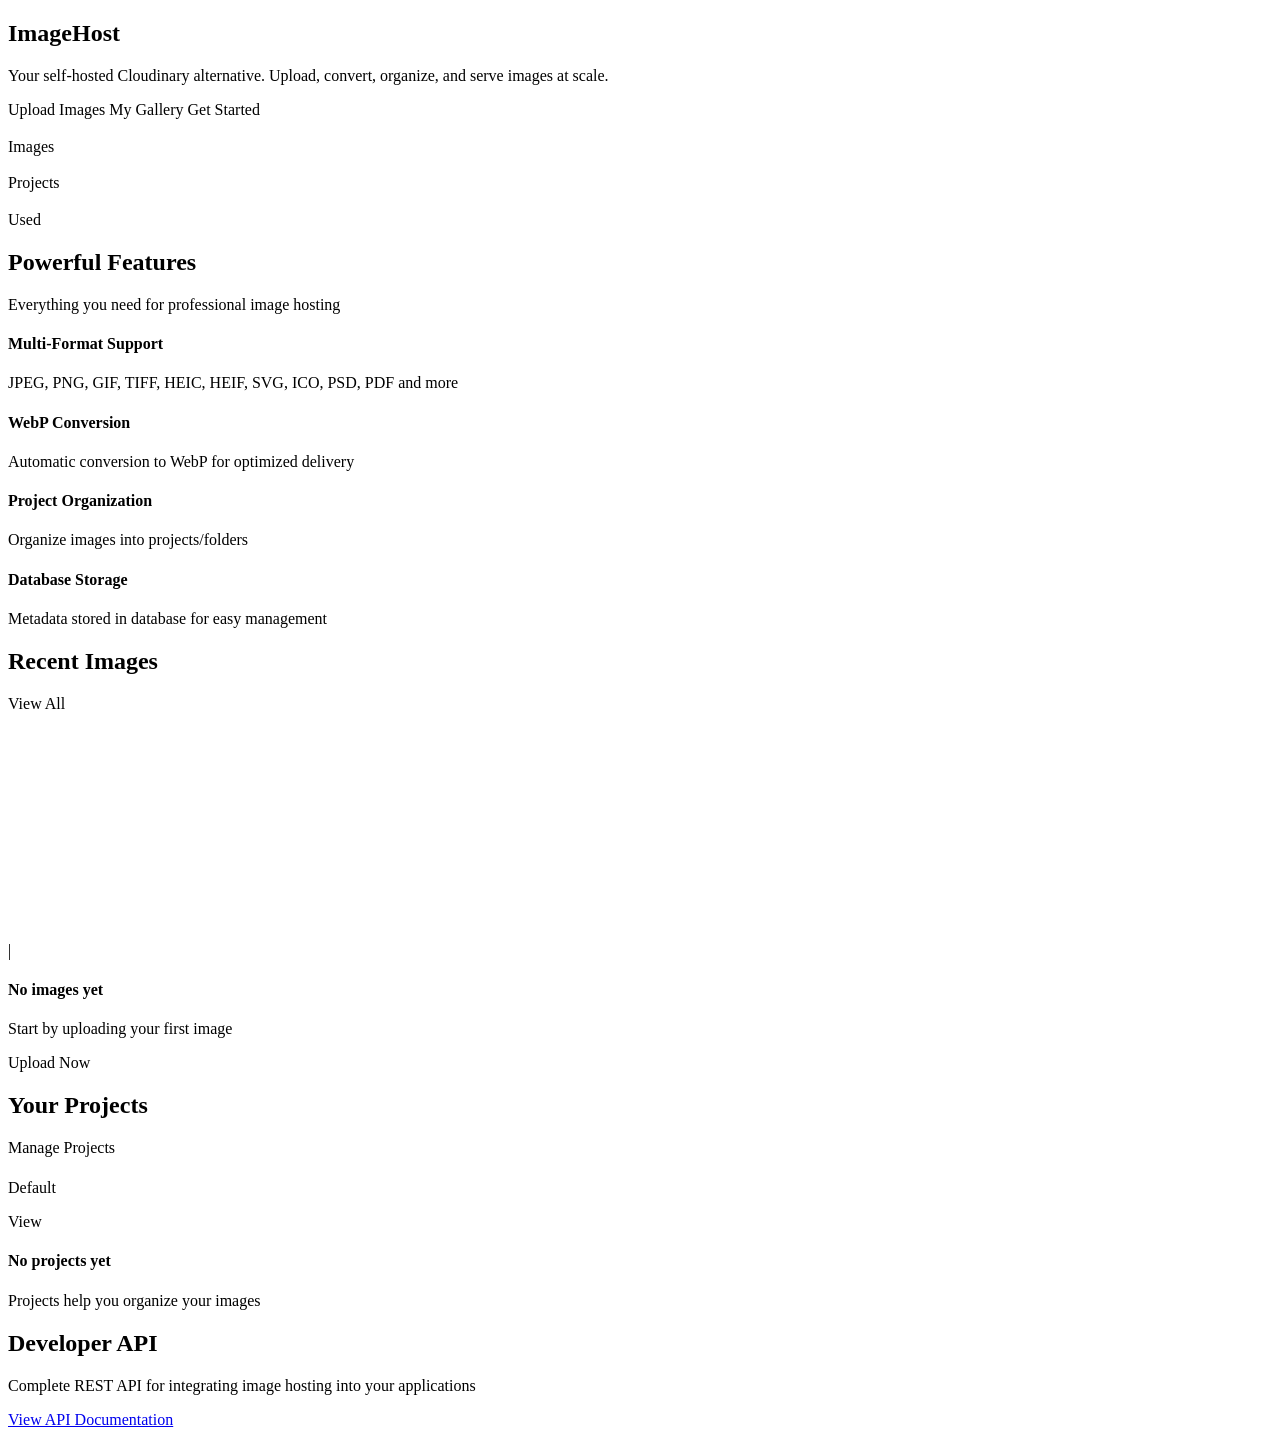
==== src/main/resources/templates/index.html @ b4fa298e "initial commit" ====
<!DOCTYPE html>
<html lang="en" xmlns:th="http://www.thymeleaf.org" xmlns:sec="http://www.thymeleaf.org/extras/spring-security">
<head>
    <meta charset="UTF-8">
    <meta name="viewport" content="width=device-width, initial-scale=1.0">
    <title>ImageHost - Self-Hosted Image Hosting</title>
</head>
<body>
    <div th:replace="~{base :: head}"></div>
    
    <div th:replace="~{base :: body}" th:with="
        title='ImageHost - Self-Hosted Image Hosting',
        content=~{::main-content},
        scripts=''
    ">
        <main role="main" class="main-content">
            <!-- Hero Section -->
            <section class="bg-gradient-primary text-white py-5">
                <div class="container py-4">
                    <div class="row align-items-center">
                        <div class="col-lg-7">
                            <h1 class="display-4 fw-bold mb-3">
                                <i class="fas fa-image me-3"></i>ImageHost
                            </h1>
                            <p class="lead mb-4">
                                Your self-hosted Cloudinary alternative. Upload, convert, organize, and serve images at scale.
                            </p>
                            <div class="d-flex gap-3 flex-wrap">
                                <a sec:authorize="isAuthenticated()" th:href="@{/upload}" class="btn btn-light btn-lg px-4">
                                    <i class="fas fa-upload me-2"></i> Upload Images
                                </a>
                                <a sec:authorize="isAuthenticated()" th:href="@{/gallery}" class="btn btn-outline-light btn-lg px-4">
                                    <i class="fas fa-images me-2"></i> My Gallery
                                </a>
                                <a sec:authorize="!isAuthenticated()" th:href="@{/register}" class="btn btn-light btn-lg px-4">
                                    <i class="fas fa-user-plus me-2"></i> Get Started
                                </a>
                            </div>
                            
                            <!-- Stats -->
                            <div sec:authorize="isAuthenticated()" class="mt-4">
                                <div class="row text-center">
                                    <div class="col-4">
                                        <h3 class="mb-0" th:text="${totalImages ?: 0}"></h3>
                                        <p class="mb-0 small">Images</p>
                                    </div>
                                    <div class="col-4">
                                        <h3 class="mb-0" th:text="${totalProjects ?: 0}"></h3>
                                        <p class="mb-0 small">Projects</p>
                                    </div>
                                    <div class="col-4">
                                        <h3 class="mb-0">
                                            <span th:text="${#numbers.formatDecimal(storageUsed ?: 0, 1, 2)} + ' MB'"></span>
                                        </h3>
                                        <p class="mb-0 small">Used</p>
                                    </div>
                                </div>
                            </div>
                        </div>
                        <div class="col-lg-5 d-none d-lg-block">
                            <div class="position-relative">
                                <div class="rounded-circle bg-white bg-opacity-10 p-4 d-inline-block">
                                    <i class="fas fa-images text-primary display-4"></i>
                                </div>
                            </div>
                        </div>
                    </div>
                </div>
            </section>

            <!-- Features Section -->
            <section class="py-5">
                <div class="container">
                    <div class="text-center mb-5">
                        <h2 class="fw-bold">Powerful Features</h2>
                        <p class="text-muted">Everything you need for professional image hosting</p>
                    </div>
                    
                    <div class="row g-4">
                        <div class="col-md-6 col-lg-3">
                            <div class="card border-0 shadow-sm h-100">
                                <div class="card-body text-center p-4">
                                    <div class="bg-primary bg-opacity-10 rounded-circle p-3 d-inline-block mb-3">
                                        <i class="fas fa-images text-primary fa-2x"></i>
                                    </div>
                                    <h4 class="mb-2">Multi-Format Support</h4>
                                    <p class="text-muted small mb-0">
                                        JPEG, PNG, GIF, TIFF, HEIC, HEIF, SVG, ICO, PSD, PDF and more
                                    </p>
                                </div>
                            </div>
                        </div>
                        
                        <div class="col-md-6 col-lg-3">
                            <div class="card border-0 shadow-sm h-100">
                                <div class="card-body text-center p-4">
                                    <div class="bg-success bg-opacity-10 rounded-circle p-3 d-inline-block mb-3">
                                        <i class="fas fa-file-image text-success fa-2x"></i>
                                    </div>
                                    <h4 class="mb-2">WebP Conversion</h4>
                                    <p class="text-muted small mb-0">
                                        Automatic conversion to WebP for optimized delivery
                                    </p>
                                </div>
                            </div>
                        </div>
                        
                        <div class="col-md-6 col-lg-3">
                            <div class="card border-0 shadow-sm h-100">
                                <div class="card-body text-center p-4">
                                    <div class="bg-info bg-opacity-10 rounded-circle p-3 d-inline-block mb-3">
                                        <i class="fas fa-folder text-info fa-2x"></i>
                                    </div>
                                    <h4 class="mb-2">Project Organization</h4>
                                    <p class="text-muted small mb-0">
                                        Organize images into projects/folders
                                    </p>
                                </div>
                            </div>
                        </div>
                        
                        <div class="col-md-6 col-lg-3">
                            <div class="card border-0 shadow-sm h-100">
                                <div class="card-body text-center p-4">
                                    <div class="bg-warning bg-opacity-10 rounded-circle p-3 d-inline-block mb-3">
                                        <i class="fas fa-database text-warning fa-2x"></i>
                                    </div>
                                    <h4 class="mb-2">Database Storage</h4>
                                    <p class="text-muted small mb-0">
                                        Metadata stored in database for easy management
                                    </p>
                                </div>
                            </div>
                        </div>
                    </div>
                </div>
            </section>

            <!-- Recent Images Section -->
            <section class="bg-light py-5" sec:authorize="isAuthenticated()">
                <div class="container">
                    <div class="d-flex justify-content-between align-items-center mb-4">
                        <h2 class="fw-bold mb-0">Recent Images</h2>
                        <a th:href="@{/gallery}" class="btn btn-outline-primary">
                            <i class="fas fa-images me-2"></i> View All
                        </a>
                    </div>
                    
                    <div class="row g-4" th:if="${recentImages && !recentImages.empty}">
                        <div class="col-md-6 col-lg-4" th:each="image : ${recentImages}">
                            <div class="card border-0 shadow-sm h-100">
                                <div class="position-relative">
                                    <img th:src="${image.fullWebpUrl}" 
                                         th:alt="${image.originalFilename}" 
                                         class="card-img-top rounded-0" 
                                         style="height: 200px; object-fit: cover;">
                                    <span class="badge bg-primary position-absolute top-3 end-3">
                                        <i class="fas fa-file-image me-1"></i> 
                                        <span th:text="${image.originalFormat}"></span>
                                    </span>
                                </div>
                                <div class="card-body">
                                    <h6 class="card-title mb-1" th:text="${image.originalFilename}"></h6>
                                    <p class="card-text small text-muted mb-2">
                                        <span th:text="${image.width} + 'x' + ${image.height}"></span> | 
                                        <span th:text="${#numbers.formatDecimal(image.fileSize, 1, 2)} + ' KB'"></span>
                                    </p>
                                    <div class="d-flex justify-content-between align-items-center">
                                        <small class="text-muted" th:text="${#temporals.format(image.createdAt, 'MMM dd, yyyy')}"></small>
                                        <a th:href="${image.fullUrl}" class="btn btn-sm btn-outline-secondary">
                                            <i class="fas fa-download"></i>
                                        </a>
                                    </div>
                                </div>
                            </div>
                        </div>
                    </div>
                    
                    <div class="text-center py-4" th:if="${!recentImages || recentImages.empty}">
                        <div class="py-5">
                            <i class="fas fa-images fa-3x text-muted mb-3"></i>
                            <h4 class="text-muted">No images yet</h4>
                            <p class="text-muted">Start by uploading your first image</p>
                            <a th:href="@{/upload}" class="btn btn-primary">
                                <i class="fas fa-upload me-2"></i> Upload Now
                            </a>
                        </div>
                    </div>
                </div>
            </section>

            <!-- Projects Section -->
            <section class="py-5" sec:authorize="isAuthenticated()">
                <div class="container">
                    <div class="d-flex justify-content-between align-items-center mb-4">
                        <h2 class="fw-bold mb-0">Your Projects</h2>
                        <a th:href="@{/projects}" class="btn btn-outline-primary">
                            <i class="fas fa-folder me-2"></i> Manage Projects
                        </a>
                    </div>
                    
                    <div class="row g-4" th:if="${projects && !projects.empty}">
                        <div class="col-md-6 col-lg-4" th:each="project : ${projects}">
                            <div class="card border-0 shadow-sm h-100">
                                <div class="card-body">
                                    <div class="d-flex justify-content-between align-items-start mb-3">
                                        <div class="flex-grow-1">
                                            <h5 class="card-title mb-1" th:text="${project.name}"></h5>
                                            <p class="card-text small text-muted mb-2">
                                                <span th:if="${project.isDefault}" class="badge bg-success me-2">Default</span>
                                                <span th:text="${project.description ?: 'No description'}"></span>
                                            </p>
                                        </div>
                                        <span class="badge bg-primary" th:text="${project.totalImages ?: 0} + ' images'"></span>
                                    </div>
                                    
                                    <div class="d-flex justify-content-between align-items-center">
                                        <small class="text-muted" th:text="${#temporals.format(project.createdAt, 'MMM dd, yyyy')}"></small>
                                        <a th:href="@{/gallery(projectId=${project.id})}" class="btn btn-sm btn-outline-primary">
                                            <i class="fas fa-images me-1"></i> View
                                        </a>
                                    </div>
                                </div>
                            </div>
                        </div>
                    </div>
                    
                    <div class="text-center py-4" th:if="${!projects || projects.empty}">
                        <div class="py-5">
                            <i class="fas fa-folder fa-3x text-muted mb-3"></i>
                            <h4 class="text-muted">No projects yet</h4>
                            <p class="text-muted">Projects help you organize your images</p>
                        </div>
                    </div>
                </div>
            </section>

            <!-- API Documentation Section -->
            <section class="bg-light py-5">
                <div class="container text-center">
                    <div class="rounded-circle bg-white shadow-sm p-4 d-inline-block mb-3">
                        <i class="fas fa-code text-primary fa-2x"></i>
                    </div>
                    <h2 class="fw-bold mb-3">Developer API</h2>
                    <p class="text-muted mb-4">
                        Complete REST API for integrating image hosting into your applications
                    </p>
                    <a href="/swagger-ui.html" class="btn btn-primary btn-lg px-4">
                        <i class="fas fa-book me-2"></i> View API Documentation
                    </a>
                </div>
            </section>
        </main>
    </div>
</body>
</html>
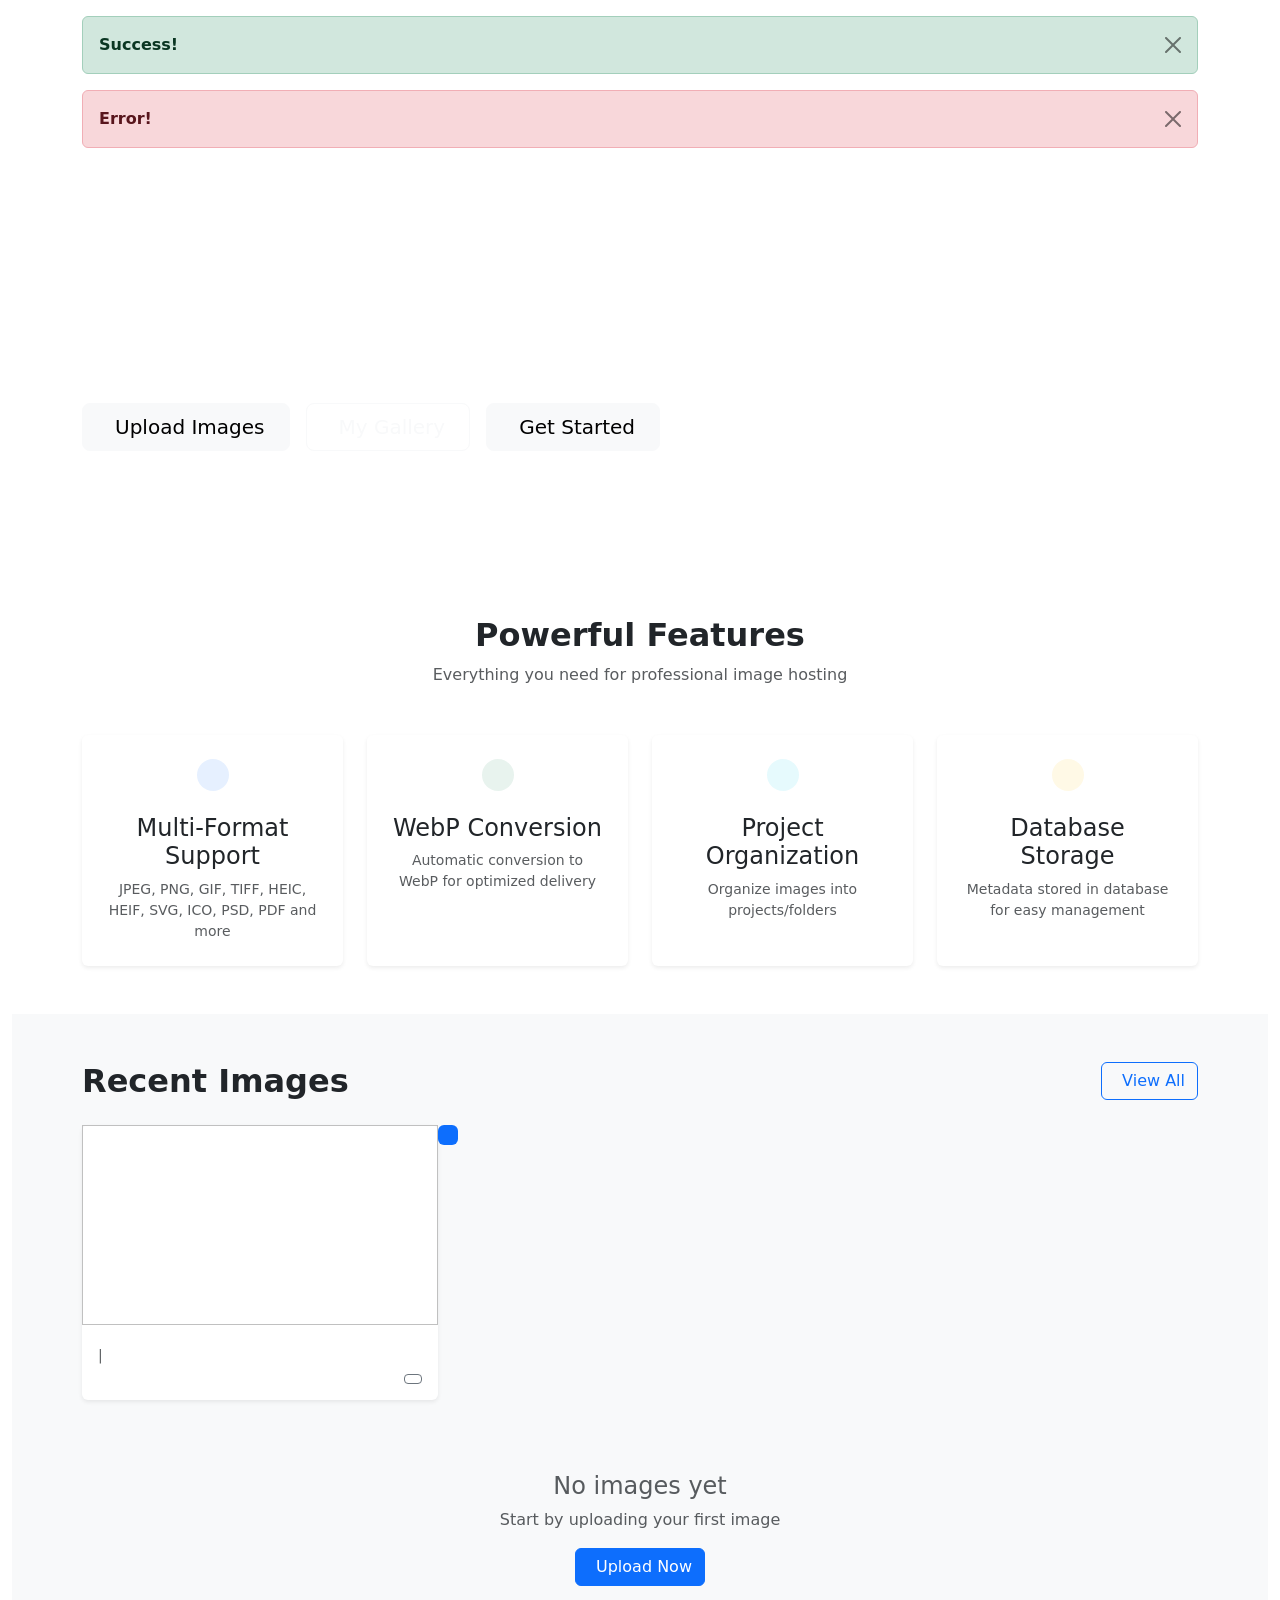
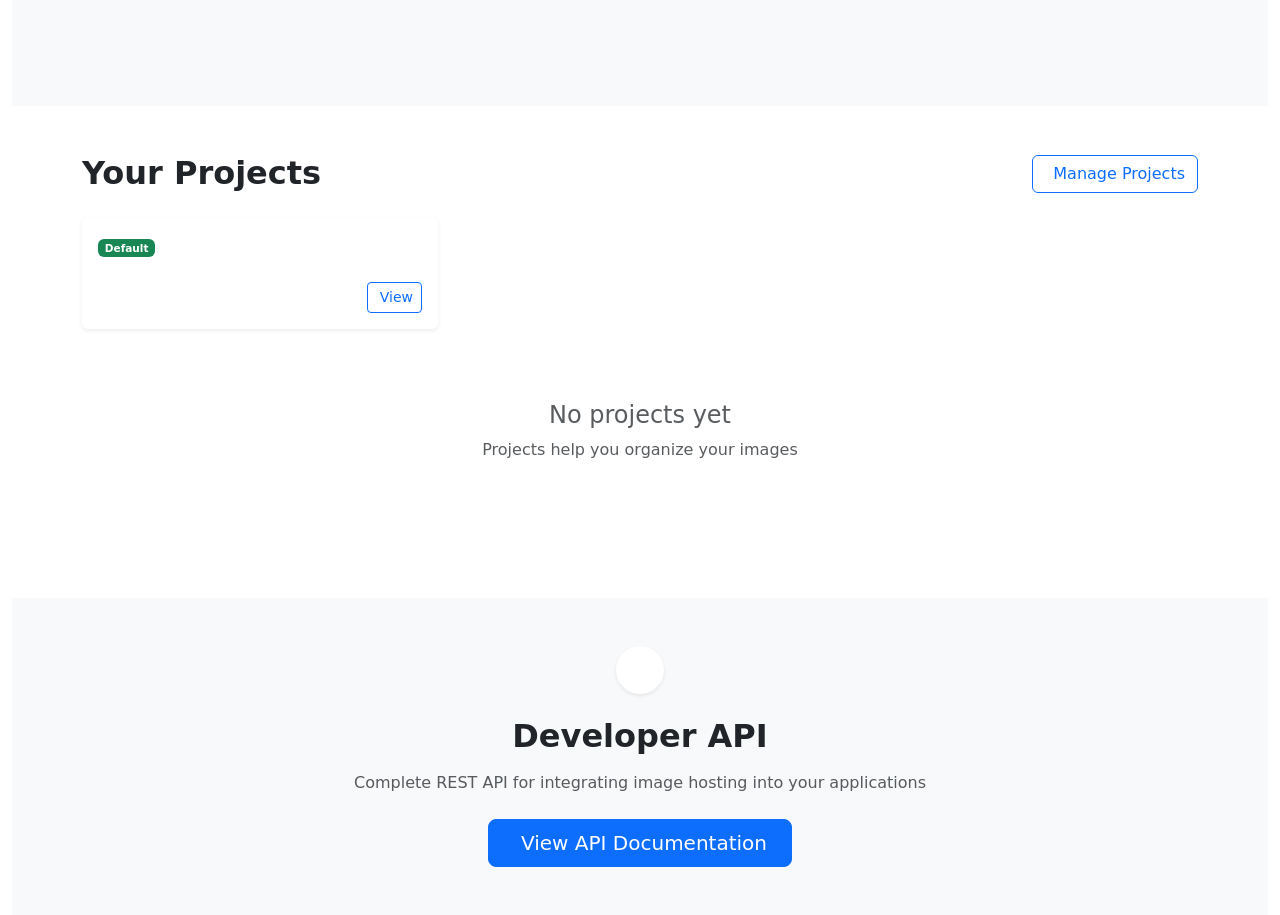
==== commit 7c78a8ee: "fix: arreglando errores en los templates" ====
--- a/src/main/resources/templates/index.html
+++ b/src/main/resources/templates/index.html
@@ -4,253 +4,289 @@
     <meta charset="UTF-8">
     <meta name="viewport" content="width=device-width, initial-scale=1.0">
     <title>ImageHost - Self-Hosted Image Hosting</title>
+    
+    <!-- Bootstrap 5 CSS -->
+    <link href="https://cdn.jsdelivr.net/npm/bootstrap@5.3.0/dist/css/bootstrap.min.css" rel="stylesheet">
+    
+    <!-- Bootstrap Icons -->
+    <link rel="stylesheet" href="https://cdn.jsdelivr.net/npm/bootstrap-icons@1.11.0/font/bootstrap-icons.css">
+    
+    <!-- Custom CSS -->
+    <link rel="stylesheet" th:href="@{/css/styles.css}">
+    
+    <!-- Favicon -->
+    <link rel="icon" type="image/x-icon" th:href="@{/favicon.ico}">
+    
+    <!-- Meta tags -->
+    <meta name="description" content="Self-hosted image hosting service with WebP conversion and project organization">
+    <meta name="keywords" content="image hosting, cloudinary alternative, webp conversion, image storage">
 </head>
 <body>
-    <div th:replace="~{base :: head}"></div>
-    
-    <div th:replace="~{base :: body}" th:with="
-        title='ImageHost - Self-Hosted Image Hosting',
-        content=~{::main-content},
-        scripts=''
-    ">
-        <main role="main" class="main-content">
-            <!-- Hero Section -->
-            <section class="bg-gradient-primary text-white py-5">
-                <div class="container py-4">
-                    <div class="row align-items-center">
-                        <div class="col-lg-7">
-                            <h1 class="display-4 fw-bold mb-3">
-                                <i class="fas fa-image me-3"></i>ImageHost
-                            </h1>
-                            <p class="lead mb-4">
-                                Your self-hosted Cloudinary alternative. Upload, convert, organize, and serve images at scale.
-                            </p>
-                            <div class="d-flex gap-3 flex-wrap">
-                                <a sec:authorize="isAuthenticated()" th:href="@{/upload}" class="btn btn-light btn-lg px-4">
-                                    <i class="fas fa-upload me-2"></i> Upload Images
-                                </a>
-                                <a sec:authorize="isAuthenticated()" th:href="@{/gallery}" class="btn btn-outline-light btn-lg px-4">
-                                    <i class="fas fa-images me-2"></i> My Gallery
-                                </a>
-                                <a sec:authorize="!isAuthenticated()" th:href="@{/register}" class="btn btn-light btn-lg px-4">
-                                    <i class="fas fa-user-plus me-2"></i> Get Started
-                                </a>
-                            </div>
-                            
-                            <!-- Stats -->
-                            <div sec:authorize="isAuthenticated()" class="mt-4">
-                                <div class="row text-center">
-                                    <div class="col-4">
-                                        <h3 class="mb-0" th:text="${totalImages ?: 0}"></h3>
-                                        <p class="mb-0 small">Images</p>
+    <!-- Flash Messages -->
+    <div th:if="${success}" class="container mt-3">
+        <div class="alert alert-success alert-dismissible fade show" role="alert">
+            <strong>Success!</strong> <span th:text="${success}"></span>
+            <button type="button" class="btn-close" data-bs-dismiss="alert" aria-label="Close"></button>
+        </div>
+    </div>
+    
+    <div th:if="${error}" class="container mt-3">
+        <div class="alert alert-danger alert-dismissible fade show" role="alert">
+            <strong>Error!</strong> <span th:text="${error}"></span>
+            <button type="button" class="btn-close" data-bs-dismiss="alert" aria-label="Close"></button>
+        </div>
+    </div>
+    
+    <nav th:replace="~{fragments/navbar :: navbar}"></nav>
+    
+    <main role="main" class="container-fluid">
+        <!-- Hero Section -->
+        <section class="bg-gradient-primary text-white py-5">
+            <div class="container py-4">
+                <div class="row align-items-center">
+                    <div class="col-lg-7">
+                        <h1 class="display-4 fw-bold mb-3">
+                            <i class="fas fa-image me-3"></i>ImageHost
+                        </h1>
+                        <p class="lead mb-4">
+                            Your self-hosted Cloudinary alternative. Upload, convert, organize, and serve images at scale.
+                        </p>
+                        <div class="d-flex gap-3 flex-wrap">
+                            <a sec:authorize="isAuthenticated()" th:href="@{/upload}" class="btn btn-light btn-lg px-4">
+                                <i class="fas fa-upload me-2"></i> Upload Images
+                            </a>
+                            <a sec:authorize="isAuthenticated()" th:href="@{/gallery}" class="btn btn-outline-light btn-lg px-4">
+                                <i class="fas fa-images me-2"></i> My Gallery
+                            </a>
+                            <a sec:authorize="!isAuthenticated()" th:href="@{/register}" class="btn btn-light btn-lg px-4">
+                                <i class="fas fa-user-plus me-2"></i> Get Started
+                            </a>
+                        </div>
+                        
+                        <!-- Stats -->
+                        <div sec:authorize="isAuthenticated()" class="mt-4">
+                            <div class="row text-center">
+                                <div class="col-4">
+                                    <h3 class="mb-0" th:text="${totalImages ?: 0}"></h3>
+                                    <p class="mb-0 small">Images</p>
+                                </div>
+                                <div class="col-4">
+                                    <h3 class="mb-0" th:text="${totalProjects ?: 0}"></h3>
+                                    <p class="mb-0 small">Projects</p>
+                                </div>
+                                <div class="col-4">
+                                    <h3 class="mb-0">
+                                        <span th:text="${#numbers.formatDecimal(storageUsed ?: 0, 1, 2)} + ' MB'"></span>
+                                    </h3>
+                                    <p class="mb-0 small">Used</p>
+                                </div>
+                            </div>
+                        </div>
+                    </div>
+                    <div class="col-lg-5 d-none d-lg-block">
+                        <div class="position-relative">
+                            <div class="rounded-circle bg-white bg-opacity-10 p-4 d-inline-block">
+                                <i class="fas fa-images text-primary display-4"></i>
+                            </div>
+                        </div>
+                    </div>
+                </div>
+            </div>
+        </section>
+
+        <!-- Features Section -->
+        <section class="py-5">
+            <div class="container">
+                <div class="text-center mb-5">
+                    <h2 class="fw-bold">Powerful Features</h2>
+                    <p class="text-muted">Everything you need for professional image hosting</p>
+                </div>
+                
+                <div class="row g-4">
+                    <div class="col-md-6 col-lg-3">
+                        <div class="card border-0 shadow-sm h-100">
+                            <div class="card-body text-center p-4">
+                                <div class="bg-primary bg-opacity-10 rounded-circle p-3 d-inline-block mb-3">
+                                    <i class="fas fa-images text-primary fa-2x"></i>
+                                </div>
+                                <h4 class="mb-2">Multi-Format Support</h4>
+                                <p class="text-muted small mb-0">
+                                    JPEG, PNG, GIF, TIFF, HEIC, HEIF, SVG, ICO, PSD, PDF and more
+                                </p>
+                            </div>
+                        </div>
+                    </div>
+                    
+                    <div class="col-md-6 col-lg-3">
+                        <div class="card border-0 shadow-sm h-100">
+                            <div class="card-body text-center p-4">
+                                <div class="bg-success bg-opacity-10 rounded-circle p-3 d-inline-block mb-3">
+                                    <i class="fas fa-file-image text-success fa-2x"></i>
+                                </div>
+                                <h4 class="mb-2">WebP Conversion</h4>
+                                <p class="text-muted small mb-0">
+                                    Automatic conversion to WebP for optimized delivery
+                                </p>
+                            </div>
+                        </div>
+                    </div>
+                    
+                    <div class="col-md-6 col-lg-3">
+                        <div class="card border-0 shadow-sm h-100">
+                            <div class="card-body text-center p-4">
+                                <div class="bg-info bg-opacity-10 rounded-circle p-3 d-inline-block mb-3">
+                                    <i class="fas fa-folder text-info fa-2x"></i>
+                                </div>
+                                <h4 class="mb-2">Project Organization</h4>
+                                <p class="text-muted small mb-0">
+                                    Organize images into projects/folders
+                                </p>
+                            </div>
+                        </div>
+                    </div>
+                    
+                    <div class="col-md-6 col-lg-3">
+                        <div class="card border-0 shadow-sm h-100">
+                            <div class="card-body text-center p-4">
+                                <div class="bg-warning bg-opacity-10 rounded-circle p-3 d-inline-block mb-3">
+                                    <i class="fas fa-database text-warning fa-2x"></i>
+                                </div>
+                                <h4 class="mb-2">Database Storage</h4>
+                                <p class="text-muted small mb-0">
+                                    Metadata stored in database for easy management
+                                </p>
+                            </div>
+                        </div>
+                    </div>
+                </div>
+            </div>
+        </section>
+
+        <!-- Recent Images Section -->
+        <section class="bg-light py-5" sec:authorize="isAuthenticated()">
+            <div class="container">
+                <div class="d-flex justify-content-between align-items-center mb-4">
+                    <h2 class="fw-bold mb-0">Recent Images</h2>
+                    <a th:href="@{/gallery}" class="btn btn-outline-primary">
+                        <i class="fas fa-images me-2"></i> View All
+                    </a>
+                </div>
+                
+                <div class="row g-4" th:if="${recentImages != null && !recentImages.empty}">
+                    <div class="col-md-6 col-lg-4" th:each="image : ${recentImages}">
+                        <div class="card border-0 shadow-sm h-100">
+                            <div class="position-relative">
+                                <img th:src="${image.fullWebpUrl}" 
+                                     th:alt="${image.originalFilename}" 
+                                     class="card-img-top rounded-0" 
+                                     style="height: 200px; object-fit: cover;">
+                                <span class="badge bg-primary position-absolute top-3 end-3">
+                                    <i class="fas fa-file-image me-1"></i> 
+                                    <span th:text="${image.originalFormat}"></span>
+                                </span>
+                            </div>
+                            <div class="card-body">
+                                <h6 class="card-title mb-1" th:text="${image.originalFilename}"></h6>
+                                <p class="card-text small text-muted mb-2">
+                                    <span th:text="${image.width} + 'x' + ${image.height}"></span> | 
+                                    <span th:text="${#numbers.formatDecimal(image.fileSize, 1, 2)} + ' KB'"></span>
+                                </p>
+                                <div class="d-flex justify-content-between align-items-center">
+                                    <small class="text-muted" th:text="${#temporals.format(image.createdAt, 'MMM dd, yyyy')}"></small>
+                                    <a th:href="${image.fullUrl}" class="btn btn-sm btn-outline-secondary">
+                                        <i class="fas fa-download"></i>
+                                    </a>
+                                </div>
+                            </div>
+                        </div>
+                    </div>
+                </div>
+                
+                <div class="text-center py-4" th:if="${!recentImages || recentImages.empty}">
+                    <div class="py-5">
+                        <i class="fas fa-images fa-3x text-muted mb-3"></i>
+                        <h4 class="text-muted">No images yet</h4>
+                        <p class="text-muted">Start by uploading your first image</p>
+                        <a th:href="@{/upload}" class="btn btn-primary">
+                            <i class="fas fa-upload me-2"></i> Upload Now
+                        </a>
+                    </div>
+                </div>
+            </div>
+        </section>
+
+        <!-- Projects Section -->
+        <section class="py-5" sec:authorize="isAuthenticated()">
+            <div class="container">
+                <div class="d-flex justify-content-between align-items-center mb-4">
+                    <h2 class="fw-bold mb-0">Your Projects</h2>
+                    <a th:href="@{/projects}" class="btn btn-outline-primary">
+                        <i class="fas fa-folder me-2"></i> Manage Projects
+                    </a>
+                </div>
+                
+                <div class="row g-4" th:if="${projects != null && !projects.empty}">
+                    <div class="col-md-6 col-lg-4" th:each="project : ${projects}">
+                        <div class="card border-0 shadow-sm h-100">
+                            <div class="card-body">
+                                <div class="d-flex justify-content-between align-items-start mb-3">
+                                    <div class="flex-grow-1">
+                                        <h5 class="card-title mb-1" th:text="${project.name}"></h5>
+                                        <p class="card-text small text-muted mb-2">
+                                            <span th:if="${project.isDefault}" class="badge bg-success me-2">Default</span>
+                                            <span th:text="${project.description ?: 'No description'}"></span>
+                                        </p>
                                     </div>
-                                    <div class="col-4">
-                                        <h3 class="mb-0" th:text="${totalProjects ?: 0}"></h3>
-                                        <p class="mb-0 small">Projects</p>
-                                    </div>
-                                    <div class="col-4">
-                                        <h3 class="mb-0">
-                                            <span th:text="${#numbers.formatDecimal(storageUsed ?: 0, 1, 2)} + ' MB'"></span>
-                                        </h3>
-                                        <p class="mb-0 small">Used</p>
-                                    </div>
-                                </div>
-                            </div>
-                        </div>
-                        <div class="col-lg-5 d-none d-lg-block">
-                            <div class="position-relative">
-                                <div class="rounded-circle bg-white bg-opacity-10 p-4 d-inline-block">
-                                    <i class="fas fa-images text-primary display-4"></i>
-                                </div>
-                            </div>
-                        </div>
-                    </div>
-                </div>
-            </section>
-
-            <!-- Features Section -->
-            <section class="py-5">
-                <div class="container">
-                    <div class="text-center mb-5">
-                        <h2 class="fw-bold">Powerful Features</h2>
-                        <p class="text-muted">Everything you need for professional image hosting</p>
-                    </div>
-                    
-                    <div class="row g-4">
-                        <div class="col-md-6 col-lg-3">
-                            <div class="card border-0 shadow-sm h-100">
-                                <div class="card-body text-center p-4">
-                                    <div class="bg-primary bg-opacity-10 rounded-circle p-3 d-inline-block mb-3">
-                                        <i class="fas fa-images text-primary fa-2x"></i>
-                                    </div>
-                                    <h4 class="mb-2">Multi-Format Support</h4>
-                                    <p class="text-muted small mb-0">
-                                        JPEG, PNG, GIF, TIFF, HEIC, HEIF, SVG, ICO, PSD, PDF and more
-                                    </p>
-                                </div>
-                            </div>
-                        </div>
-                        
-                        <div class="col-md-6 col-lg-3">
-                            <div class="card border-0 shadow-sm h-100">
-                                <div class="card-body text-center p-4">
-                                    <div class="bg-success bg-opacity-10 rounded-circle p-3 d-inline-block mb-3">
-                                        <i class="fas fa-file-image text-success fa-2x"></i>
-                                    </div>
-                                    <h4 class="mb-2">WebP Conversion</h4>
-                                    <p class="text-muted small mb-0">
-                                        Automatic conversion to WebP for optimized delivery
-                                    </p>
-                                </div>
-                            </div>
-                        </div>
-                        
-                        <div class="col-md-6 col-lg-3">
-                            <div class="card border-0 shadow-sm h-100">
-                                <div class="card-body text-center p-4">
-                                    <div class="bg-info bg-opacity-10 rounded-circle p-3 d-inline-block mb-3">
-                                        <i class="fas fa-folder text-info fa-2x"></i>
-                                    </div>
-                                    <h4 class="mb-2">Project Organization</h4>
-                                    <p class="text-muted small mb-0">
-                                        Organize images into projects/folders
-                                    </p>
-                                </div>
-                            </div>
-                        </div>
-                        
-                        <div class="col-md-6 col-lg-3">
-                            <div class="card border-0 shadow-sm h-100">
-                                <div class="card-body text-center p-4">
-                                    <div class="bg-warning bg-opacity-10 rounded-circle p-3 d-inline-block mb-3">
-                                        <i class="fas fa-database text-warning fa-2x"></i>
-                                    </div>
-                                    <h4 class="mb-2">Database Storage</h4>
-                                    <p class="text-muted small mb-0">
-                                        Metadata stored in database for easy management
-                                    </p>
-                                </div>
-                            </div>
-                        </div>
-                    </div>
-                </div>
-            </section>
-
-            <!-- Recent Images Section -->
-            <section class="bg-light py-5" sec:authorize="isAuthenticated()">
-                <div class="container">
-                    <div class="d-flex justify-content-between align-items-center mb-4">
-                        <h2 class="fw-bold mb-0">Recent Images</h2>
-                        <a th:href="@{/gallery}" class="btn btn-outline-primary">
-                            <i class="fas fa-images me-2"></i> View All
-                        </a>
-                    </div>
-                    
-                    <div class="row g-4" th:if="${recentImages && !recentImages.empty}">
-                        <div class="col-md-6 col-lg-4" th:each="image : ${recentImages}">
-                            <div class="card border-0 shadow-sm h-100">
-                                <div class="position-relative">
-                                    <img th:src="${image.fullWebpUrl}" 
-                                         th:alt="${image.originalFilename}" 
-                                         class="card-img-top rounded-0" 
-                                         style="height: 200px; object-fit: cover;">
-                                    <span class="badge bg-primary position-absolute top-3 end-3">
-                                        <i class="fas fa-file-image me-1"></i> 
-                                        <span th:text="${image.originalFormat}"></span>
-                                    </span>
-                                </div>
-                                <div class="card-body">
-                                    <h6 class="card-title mb-1" th:text="${image.originalFilename}"></h6>
-                                    <p class="card-text small text-muted mb-2">
-                                        <span th:text="${image.width} + 'x' + ${image.height}"></span> | 
-                                        <span th:text="${#numbers.formatDecimal(image.fileSize, 1, 2)} + ' KB'"></span>
-                                    </p>
-                                    <div class="d-flex justify-content-between align-items-center">
-                                        <small class="text-muted" th:text="${#temporals.format(image.createdAt, 'MMM dd, yyyy')}"></small>
-                                        <a th:href="${image.fullUrl}" class="btn btn-sm btn-outline-secondary">
-                                            <i class="fas fa-download"></i>
-                                        </a>
-                                    </div>
-                                </div>
-                            </div>
-                        </div>
-                    </div>
-                    
-                    <div class="text-center py-4" th:if="${!recentImages || recentImages.empty}">
-                        <div class="py-5">
-                            <i class="fas fa-images fa-3x text-muted mb-3"></i>
-                            <h4 class="text-muted">No images yet</h4>
-                            <p class="text-muted">Start by uploading your first image</p>
-                            <a th:href="@{/upload}" class="btn btn-primary">
-                                <i class="fas fa-upload me-2"></i> Upload Now
-                            </a>
-                        </div>
-                    </div>
-                </div>
-            </section>
-
-            <!-- Projects Section -->
-            <section class="py-5" sec:authorize="isAuthenticated()">
-                <div class="container">
-                    <div class="d-flex justify-content-between align-items-center mb-4">
-                        <h2 class="fw-bold mb-0">Your Projects</h2>
-                        <a th:href="@{/projects}" class="btn btn-outline-primary">
-                            <i class="fas fa-folder me-2"></i> Manage Projects
-                        </a>
-                    </div>
-                    
-                    <div class="row g-4" th:if="${projects && !projects.empty}">
-                        <div class="col-md-6 col-lg-4" th:each="project : ${projects}">
-                            <div class="card border-0 shadow-sm h-100">
-                                <div class="card-body">
-                                    <div class="d-flex justify-content-between align-items-start mb-3">
-                                        <div class="flex-grow-1">
-                                            <h5 class="card-title mb-1" th:text="${project.name}"></h5>
-                                            <p class="card-text small text-muted mb-2">
-                                                <span th:if="${project.isDefault}" class="badge bg-success me-2">Default</span>
-                                                <span th:text="${project.description ?: 'No description'}"></span>
-                                            </p>
-                                        </div>
-                                        <span class="badge bg-primary" th:text="${project.totalImages ?: 0} + ' images'"></span>
-                                    </div>
-                                    
-                                    <div class="d-flex justify-content-between align-items-center">
-                                        <small class="text-muted" th:text="${#temporals.format(project.createdAt, 'MMM dd, yyyy')}"></small>
-                                        <a th:href="@{/gallery(projectId=${project.id})}" class="btn btn-sm btn-outline-primary">
-                                            <i class="fas fa-images me-1"></i> View
-                                        </a>
-                                    </div>
-                                </div>
-                            </div>
-                        </div>
-                    </div>
-                    
-                    <div class="text-center py-4" th:if="${!projects || projects.empty}">
-                        <div class="py-5">
-                            <i class="fas fa-folder fa-3x text-muted mb-3"></i>
-                            <h4 class="text-muted">No projects yet</h4>
-                            <p class="text-muted">Projects help you organize your images</p>
-                        </div>
-                    </div>
-                </div>
-            </section>
-
-            <!-- API Documentation Section -->
-            <section class="bg-light py-5">
-                <div class="container text-center">
-                    <div class="rounded-circle bg-white shadow-sm p-4 d-inline-block mb-3">
-                        <i class="fas fa-code text-primary fa-2x"></i>
-                    </div>
-                    <h2 class="fw-bold mb-3">Developer API</h2>
-                    <p class="text-muted mb-4">
-                        Complete REST API for integrating image hosting into your applications
-                    </p>
-                    <a href="/swagger-ui.html" class="btn btn-primary btn-lg px-4">
-                        <i class="fas fa-book me-2"></i> View API Documentation
-                    </a>
-                </div>
-            </section>
-        </main>
-    </div>
+                                    <span class="badge bg-primary" th:text="${project.totalImages ?: 0} + ' images'"></span>
+                                </div>
+                                
+                                <div class="d-flex justify-content-between align-items-center">
+                                    <small class="text-muted" th:text="${#temporals.format(project.createdAt, 'MMM dd, yyyy')}"></small>
+                                    <a th:href="@{/gallery(projectId=${project.id})}" class="btn btn-sm btn-outline-primary">
+                                        <i class="fas fa-images me-1"></i> View
+                                    </a>
+                                </div>
+                            </div>
+                        </div>
+                    </div>
+                </div>
+                
+                <div class="text-center py-4" th:if="${!projects || projects.empty}">
+                    <div class="py-5">
+                        <i class="fas fa-folder fa-3x text-muted mb-3"></i>
+                        <h4 class="text-muted">No projects yet</h4>
+                        <p class="text-muted">Projects help you organize your images</p>
+                    </div>
+                </div>
+            </div>
+        </section>
+
+        <!-- API Documentation Section -->
+        <section class="bg-light py-5">
+            <div class="container text-center">
+                <div class="rounded-circle bg-white shadow-sm p-4 d-inline-block mb-3">
+                    <i class="fas fa-code text-primary fa-2x"></i>
+                </div>
+                <h2 class="fw-bold mb-3">Developer API</h2>
+                <p class="text-muted mb-4">
+                    Complete REST API for integrating image hosting into your applications
+                </p>
+                <a href="/swagger-ui.html" class="btn btn-primary btn-lg px-4">
+                    <i class="fas fa-book me-2"></i> View API Documentation
+                </a>
+            </div>
+        </section>
+    </main>
+    
+    <footer th:replace="~{fragments/footer :: footer}"></footer>
+
+    <!-- Bootstrap 5 JS Bundle -->
+    <script src="https://cdn.jsdelivr.net/npm/bootstrap@5.3.0/dist/js/bootstrap.bundle.min.js"></script>
+    
+    <!-- jQuery -->
+    <script src="https://code.jquery.com/jquery-3.7.0.min.js"></script>
+    
+    <!-- Custom JS -->
+    <script th:src="@{/js/app.js}"></script>
 </body>
-</html>
+</html>
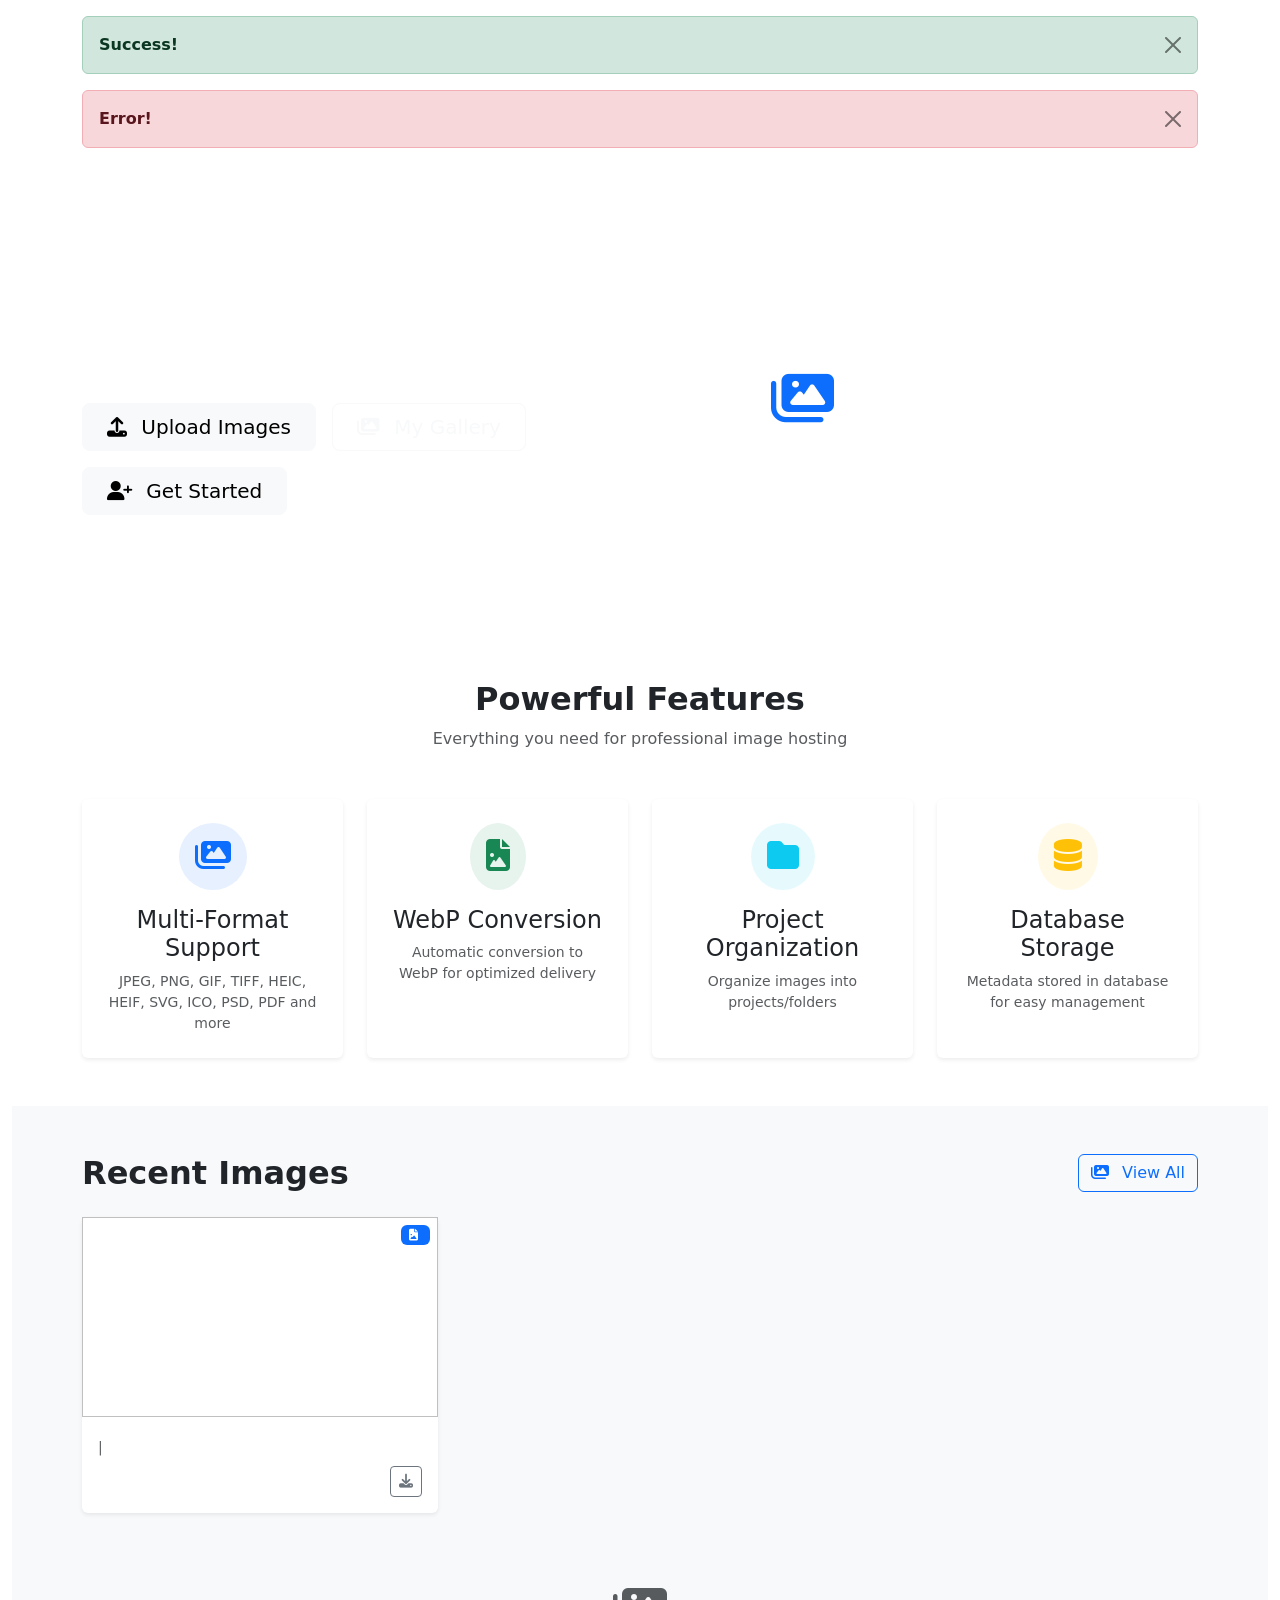
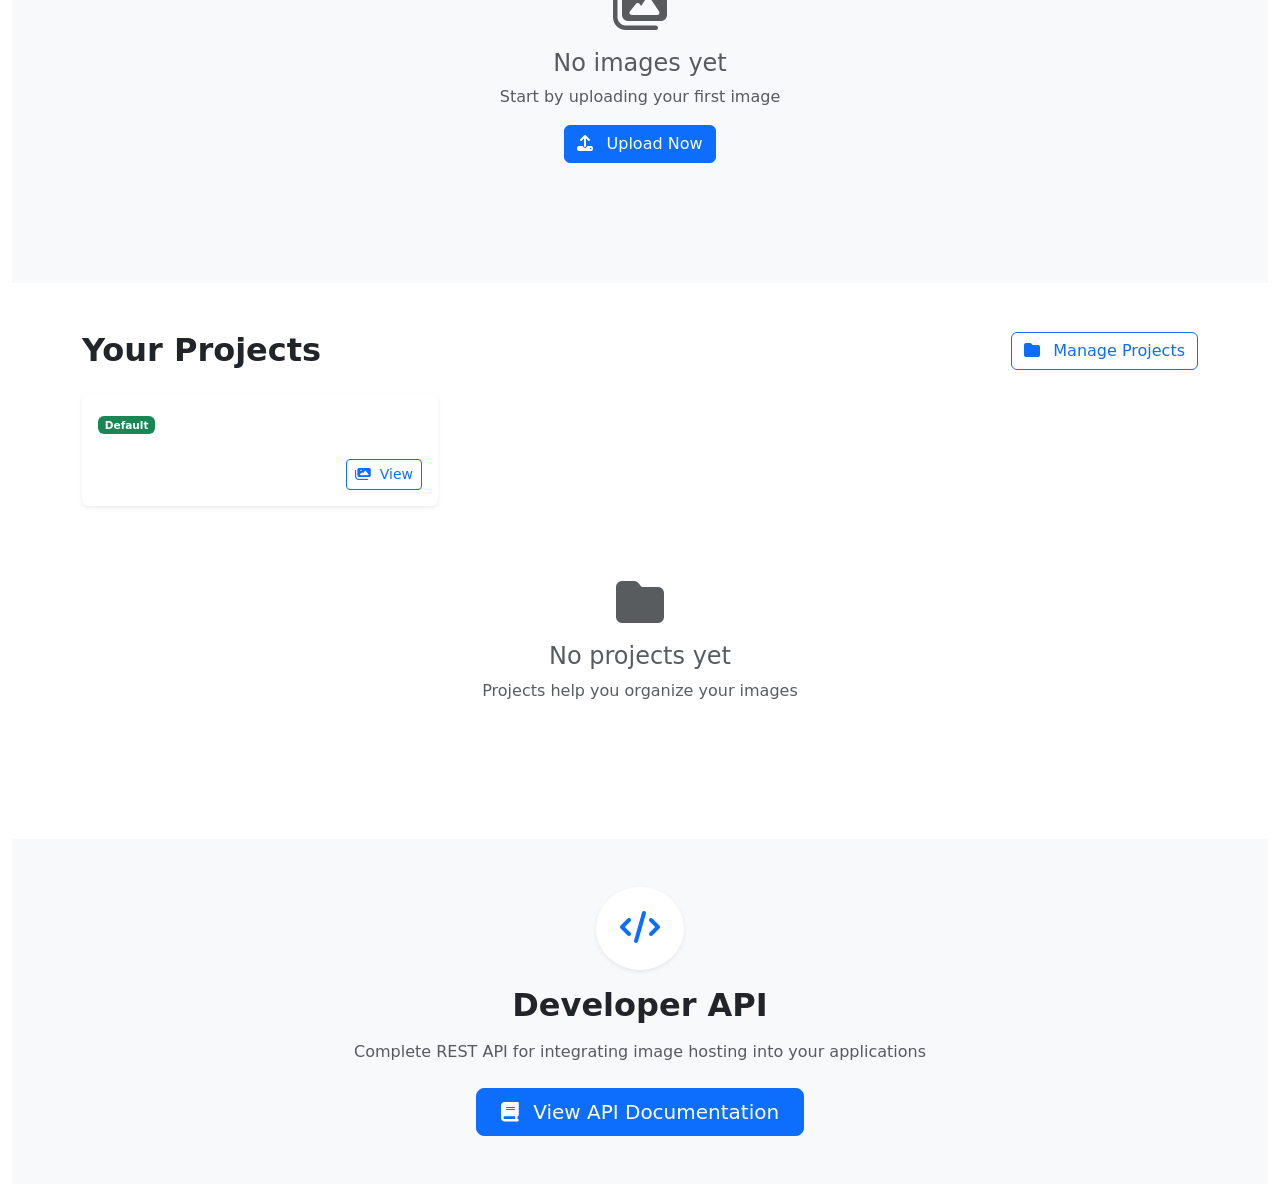
==== commit 8e400979: "fix: arreglando errores en los templates" ====
--- a/src/main/resources/templates/index.html
+++ b/src/main/resources/templates/index.html
@@ -10,6 +10,9 @@
     
     <!-- Bootstrap Icons -->
     <link rel="stylesheet" href="https://cdn.jsdelivr.net/npm/bootstrap-icons@1.11.0/font/bootstrap-icons.css">
+    
+    <!-- FontAwesome 6 -->
+    <link rel="stylesheet" href="https://cdnjs.cloudflare.com/ajax/libs/font-awesome/6.5.2/css/all.min.css">
     
     <!-- Custom CSS -->
     <link rel="stylesheet" th:href="@{/css/styles.css}">
@@ -180,7 +183,7 @@
                                      th:alt="${image.originalFilename}" 
                                      class="card-img-top rounded-0" 
                                      style="height: 200px; object-fit: cover;">
-                                <span class="badge bg-primary position-absolute top-3 end-3">
+                                <span class="badge bg-primary position-absolute top-0 end-0 m-2">
                                     <i class="fas fa-file-image me-1"></i> 
                                     <span th:text="${image.originalFormat}"></span>
                                 </span>
@@ -202,7 +205,7 @@
                     </div>
                 </div>
                 
-                <div class="text-center py-4" th:if="${!recentImages || recentImages.empty}">
+                <div class="text-center py-4" th:if="${recentImages == null || recentImages.empty}">
                     <div class="py-5">
                         <i class="fas fa-images fa-3x text-muted mb-3"></i>
                         <h4 class="text-muted">No images yet</h4>
@@ -251,7 +254,7 @@
                     </div>
                 </div>
                 
-                <div class="text-center py-4" th:if="${!projects || projects.empty}">
+                <div class="text-center py-4" th:if="${projects == null || projects.empty}">
                     <div class="py-5">
                         <i class="fas fa-folder fa-3x text-muted mb-3"></i>
                         <h4 class="text-muted">No projects yet</h4>
